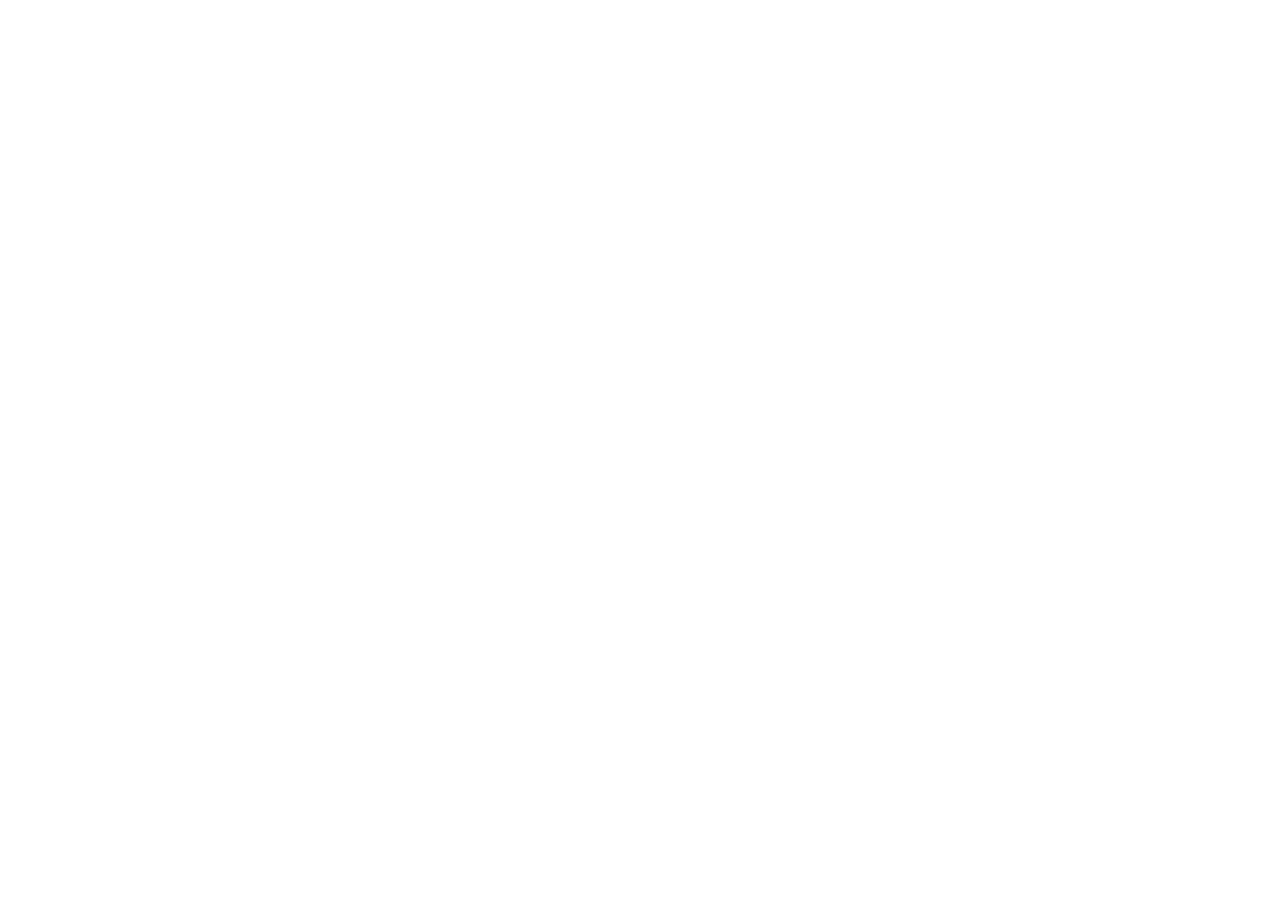
==== turismo.html @ 104be3cf "Add files via upload" ====
<!DOCTYPE html>
<html lang="pt-br">
<head>
    <meta charset="UTF-8">
    <meta name="viewport" content="width=device-width, initial-scale=1.0">
    <title>Turismo no Paraná</title>
    <link hel="stylesheet" href
</head>
<body>
    
</body>
</html>
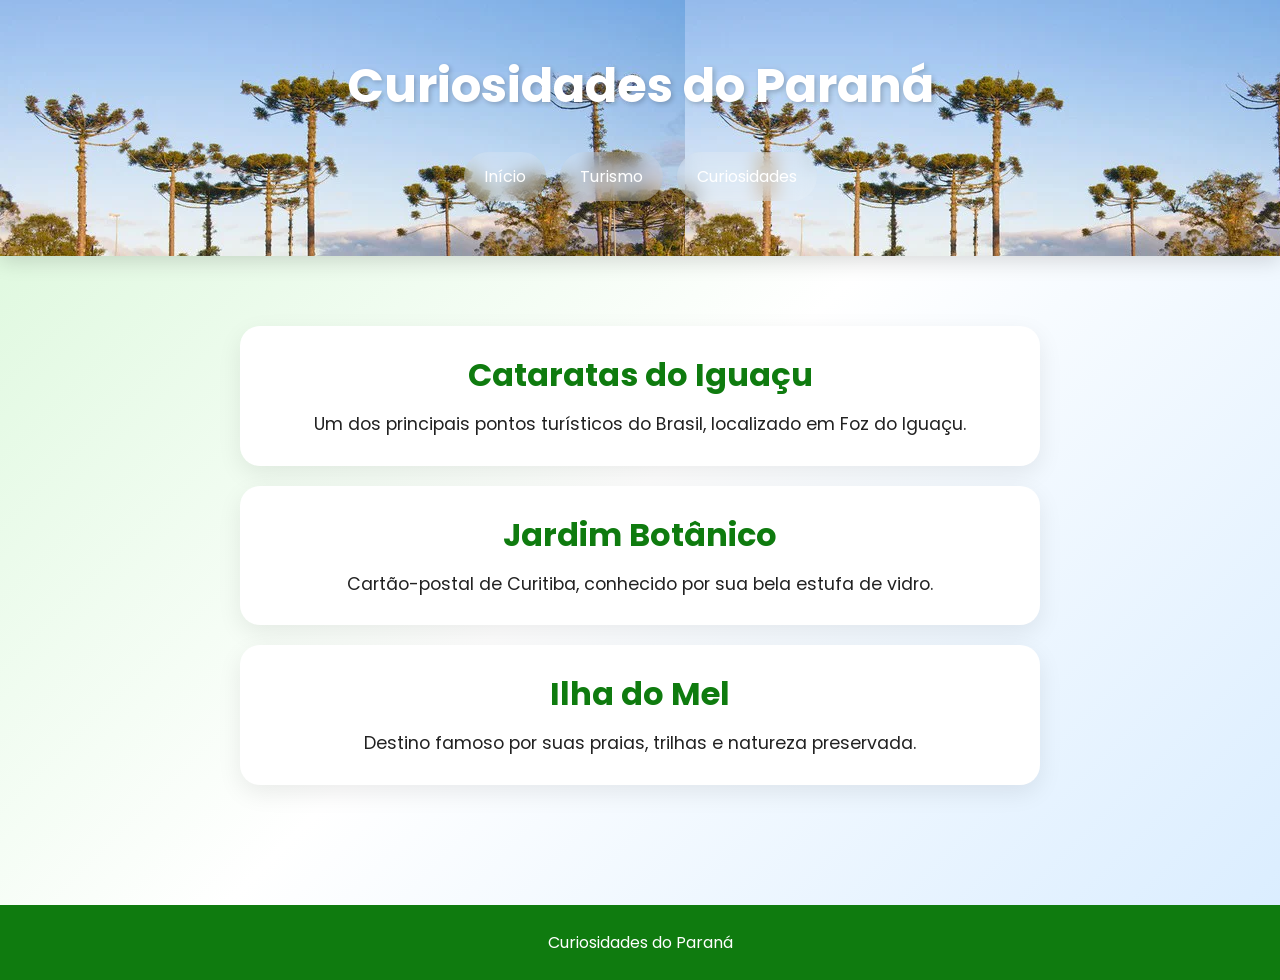
==== commit 5166939e: "site" ====
--- a/turismo.html
+++ b/turismo.html
@@ -1,12 +1,45 @@
 <!DOCTYPE html>
 <html lang="pt-br">
 <head>
-    <meta charset="UTF-8">
-    <meta name="viewport" content="width=device-width, initial-scale=1.0">
-    <title>Turismo no Paraná</title>
-    <link hel="stylesheet" href
+<meta charset="UTF-8">
+<meta name="viewport" content="width=device-width, initial-scale=1.0">
+<title>Turismo</title>
+<link rel="stylesheet" href="turismo.css">
 </head>
 <body>
-    
+
+<header>
+    <h1> Curiosidades do Paraná </h1>
+
+    <nav>
+        <a href="index.html">Início</a>
+        <a href="turismo.html">Turismo</a>
+        <a href="curiosidades.html">Curiosidades</a>
+    </nav>
+</header>
+
+<main>
+
+    <div class="curiosidade">
+        <h2>Cataratas do Iguaçu</h2>
+        <p>Um dos principais pontos turísticos do Brasil, localizado em Foz do Iguaçu.</p>
+    </div>
+
+    <div class="curiosidade">
+        <h2>Jardim Botânico</h2>
+        <p> Cartão-postal de Curitiba, conhecido por sua bela estufa de vidro.</p>
+    </div>
+
+    <div class="curiosidade">
+        <h2>Ilha do Mel</h2>
+        <p> Destino famoso por suas praias, trilhas e natureza preservada.</p>
+    </div>
+
+</main>
+
+<footer>
+    Curiosidades do Paraná
+</footer>
+
 </body>
 </html>
--- a/turismo.css
+++ b/turismo.css
@@ -0,0 +1,285 @@
+@import url('https://fonts.googleapis.com/css2?family=Poppins:wght@300;400;600;700&display=swap');
+
+*{
+    margin:0;
+    padding:0;
+    box-sizing:border-box;
+}
+
+
+body{
+    font-family:'Poppins', sans-serif;
+    background: linear-gradient(
+        135deg,
+        #d7f7d7,
+        #ffffff,
+        #d8ecff
+    );
+    min-height:100vh;
+    color:#222;
+}
+
+header{
+    background: linear-gradient(
+        135deg,
+        #0f7b0f,
+        #1fa51f
+        
+    );
+    background-image: url(matadasaraucarias-0-cke.webp);
+    
+    
+
+    color:white;
+    text-align:center;
+    padding:50px 20px;
+
+    box-shadow:0 5px 20px rgba(0,0,0,0.15);
+}
+
+header h1{
+    font-size:3rem;
+    margin-bottom:10px;
+    text-shadow:2px 2px 5px rgba(0,0,0,0.2);
+}
+
+header p{
+    font-size:1.1rem;
+    opacity:0.9;
+}
+
+nav{
+    margin-top:25px;
+}
+
+nav a{
+    text-decoration:none;
+    color:white;
+
+    background:rgba(255,255,255,0.15);
+
+    padding:12px 20px;
+    margin:5px;
+
+    border-radius:30px;
+
+    backdrop-filter:blur(10px);
+
+    transition:0.3s;
+    display:inline-block;
+}
+
+nav a:hover{
+    background:white;
+    color:#0f7b0f;
+    transform:translateY(-3px);
+}
+
+main{
+    max-width:1100px;
+    margin:auto;
+    padding:50px 20px;
+    text-align:center;
+}
+
+main h2{
+    font-size:2rem;
+    color:#0f7b0f;
+    margin-bottom:20px;
+}
+
+main p{
+    line-height:1.8;
+    font-size:1.1rem;
+}
+
+main img{
+    width:280px;
+    margin-top:30px;
+
+    border-radius:20px;
+
+    box-shadow:
+        0 10px 25px rgba(0,0,0,0.15);
+
+    transition:.4s;
+}
+
+main img:hover{
+    transform:scale(1.05);
+}
+
+.cards{
+    max-width:1200px;
+    margin:auto;
+
+    display:grid;
+    grid-template-columns:
+    repeat(auto-fit,minmax(280px,1fr));
+
+    gap:30px;
+
+    padding:50px 20px;
+}
+
+.card{
+    background:white;
+
+    padding:30px;
+
+    border-radius:25px;
+
+    box-shadow:
+        0 10px 30px rgba(0,0,0,0.08);
+
+    transition:.4s;
+
+    position:relative;
+    overflow:hidden;
+}
+
+/* LINHA COLORIDA */
+
+.card::before{
+    content:"";
+
+    position:absolute;
+
+    top:0;
+    left:0;
+
+    width:100%;
+    height:8px;
+
+    background:linear-gradient(
+        90deg,
+        #0f7b0f,
+        #ffcc00,
+        #2196f3
+    );
+}
+
+.card:hover{
+    transform:
+        translateY(-10px);
+
+    box-shadow:
+        0 15px 35px rgba(0,0,0,0.15);
+}
+
+.card h2,
+.card h3{
+    color:#0f7b0f;
+    margin-bottom:15px;
+}
+
+.card p{
+    color:#555;
+}
+
+/* CURIOSIDADES */
+
+.curiosidade{
+    background:white;
+
+    max-width:800px;
+
+    margin:20px auto;
+
+    padding:25px;
+
+    border-radius:20px;
+
+    box-shadow:
+        0 8px 25px rgba(0,0,0,0.08);
+
+    transition:.3s;
+}
+
+.curiosidade:hover{
+    transform:translateX(8px);
+}
+
+.curiosidade h2{
+    color:#0f7b0f;
+    margin-bottom:10px;
+}
+
+/* BOTÃO OPCIONAL */
+
+.botao{
+    display:inline-block;
+
+    margin-top:20px;
+
+    background:
+    linear-gradient(
+        135deg,
+        #0f7b0f,
+        #1fa51f
+    );
+
+    color:white;
+
+    text-decoration:none;
+
+    padding:12px 25px;
+
+    border-radius:30px;
+
+    transition:.3s;
+}
+
+.botao:hover{
+    transform:scale(1.05);
+}
+
+/* RODAPÉ */
+
+footer{
+    background:#0f7b0f;
+    color:white;
+
+    text-align:center;
+
+    padding:25px;
+
+    margin-top:50px;
+}
+
+/* ANIMAÇÃO */
+
+header,
+.card,
+.curiosidade{
+    animation:aparecer 1s ease;
+}
+
+@keyframes aparecer{
+
+    from{
+        opacity:0;
+        transform:translateY(30px);
+    }
+
+    to{
+        opacity:1;
+        transform:translateY(0);
+    }
+}
+
+/* CELULAR */
+
+@media(max-width:768px){
+
+    header h1{
+        font-size:2.2rem;
+    }
+
+    nav a{
+        display:block;
+        margin:10px auto;
+        width:220px;
+    }
+
+}
